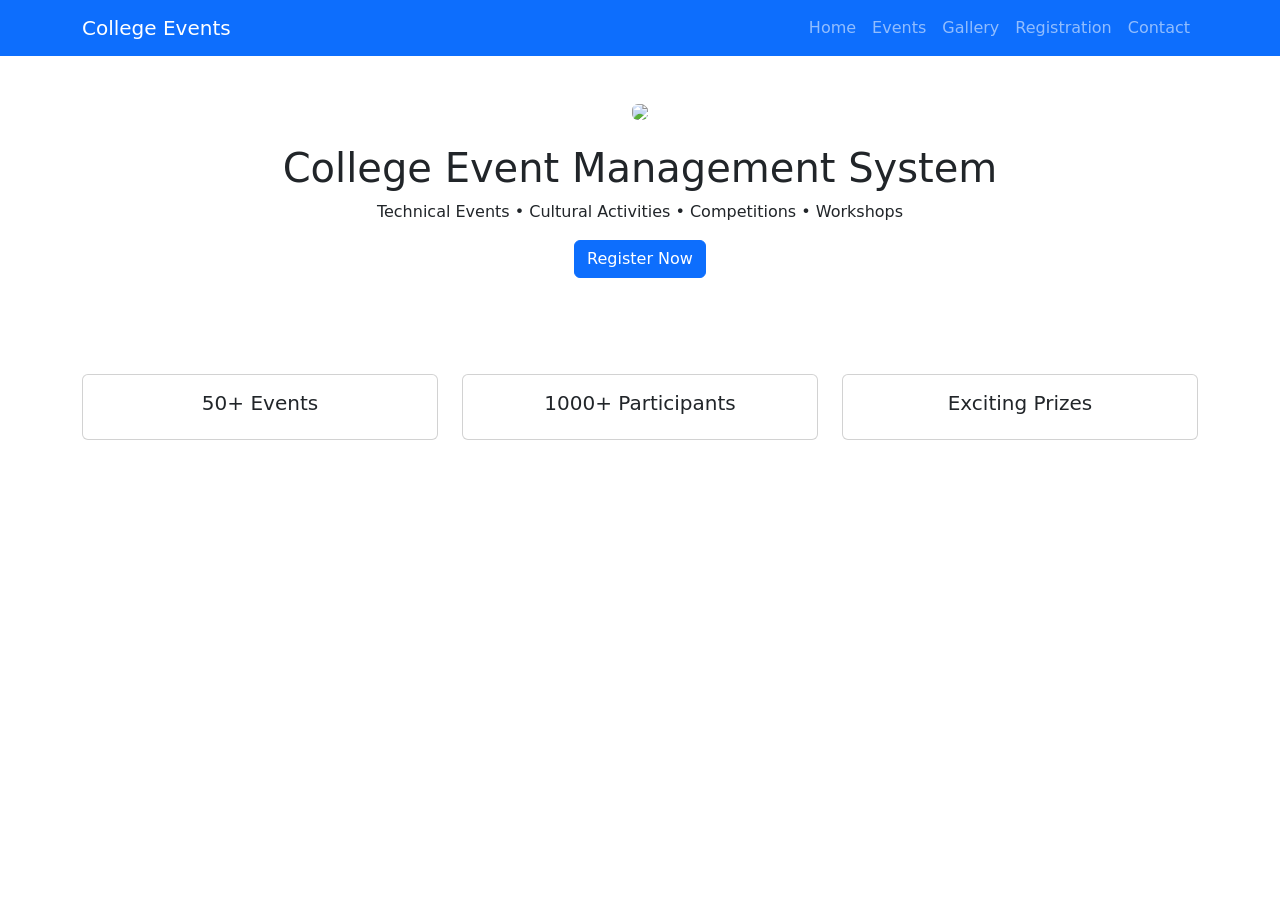
==== index.html @ 14a6017d "Index Created" ====
<!DOCTYPE html>
<html lang="en">
<head>
<meta charset="UTF-8">
<meta name="viewport" content="width=device-width, initial-scale=1.0">
<title>College Event Management System</title>
<link href="https://cdn.jsdelivr.net/npm/bootstrap@5.3.3/dist/css/bootstrap.min.css" rel="stylesheet">
</head>
<body>

<nav class="navbar navbar-expand-lg navbar-dark bg-primary">
<div class="container">
<a class="navbar-brand" href="#">College Events</a>
<button class="navbar-toggler" type="button" data-bs-toggle="collapse" data-bs-target="#nav">
<span class="navbar-toggler-icon"></span>
</button>
<div class="collapse navbar-collapse" id="nav">
<ul class="navbar-nav ms-auto">
<li class="nav-item"><a class="nav-link" href="index.html">Home</a></li>
<li class="nav-item"><a class="nav-link" href="events.html">Events</a></li>
<li class="nav-item"><a class="nav-link" href="gallery.html">Gallery</a></li>
<li class="nav-item"><a class="nav-link" href="registration.html">Registration</a></li>
<li class="nav-item"><a class="nav-link" href="contact.html">Contact</a></li>
</ul>
</div>
</div>
</nav>

<div class="container text-center py-5">
<img src="https://picsum.photos/1200/400" class="img-fluid rounded mb-4">
<h1>College Event Management System</h1>
<p>Technical Events • Cultural Activities • Competitions • Workshops</p>
<a href="registration.html" class="btn btn-primary">Register Now</a>
</div>

<div class="container py-5">
<div class="row text-center">
<div class="col-md-4">
<div class="card">
<div class="card-body">
<h5>50+ Events</h5>
</div>
</div>
</div>
<div class="col-md-4">
<div class="card">
<div class="card-body">
<h5>1000+ Participants</h5>
</div>
</div>
</div>
<div class="col-md-4">
<div class="card">
<div class="card-body">
<h5>Exciting Prizes</h5>
</div>
</div>
</div>
</div>
</div>

</body>
</html>
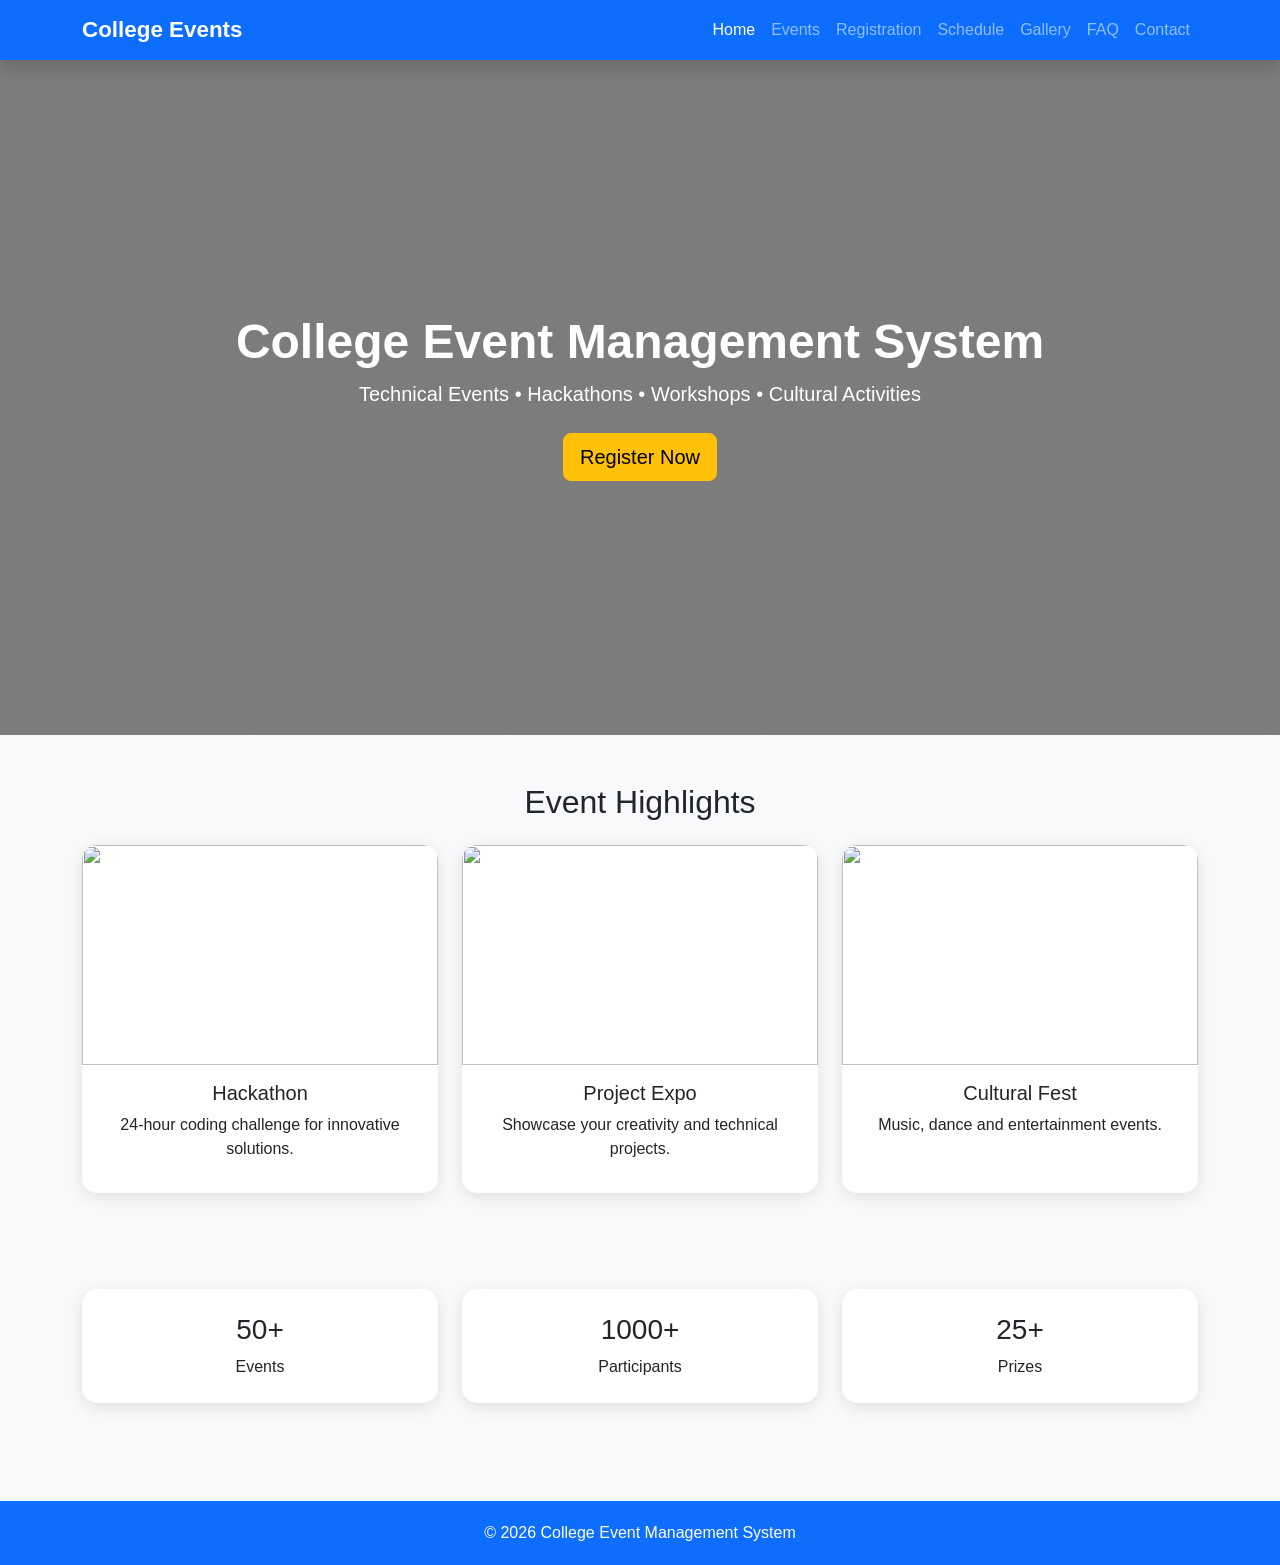
==== commit a3026f1e: "Events Page Created" ====
--- a/index.html
+++ b/index.html
@@ -5,59 +5,109 @@
 <meta name="viewport" content="width=device-width, initial-scale=1.0">
 <title>College Event Management System</title>
 <link href="https://cdn.jsdelivr.net/npm/bootstrap@5.3.3/dist/css/bootstrap.min.css" rel="stylesheet">
+<link rel="stylesheet" href="styles.css">
 </head>
 <body>
 
-<nav class="navbar navbar-expand-lg navbar-dark bg-primary">
+<nav class="navbar navbar-expand-lg navbar-dark bg-primary sticky-top shadow">
 <div class="container">
-<a class="navbar-brand" href="#">College Events</a>
-<button class="navbar-toggler" type="button" data-bs-toggle="collapse" data-bs-target="#nav">
+<a class="navbar-brand fw-bold" href="index.html">College Events</a>
+
+<button class="navbar-toggler" type="button" data-bs-toggle="collapse" data-bs-target="#navbarNav">
 <span class="navbar-toggler-icon"></span>
 </button>
-<div class="collapse navbar-collapse" id="nav">
+
+<div class="collapse navbar-collapse" id="navbarNav">
 <ul class="navbar-nav ms-auto">
-<li class="nav-item"><a class="nav-link" href="index.html">Home</a></li>
+<li class="nav-item"><a class="nav-link active" href="index.html">Home</a></li>
 <li class="nav-item"><a class="nav-link" href="events.html">Events</a></li>
+<li class="nav-item"><a class="nav-link" href="registration.html">Registration</a></li>
+<li class="nav-item"><a class="nav-link" href="schedule.html">Schedule</a></li>
 <li class="nav-item"><a class="nav-link" href="gallery.html">Gallery</a></li>
-<li class="nav-item"><a class="nav-link" href="registration.html">Registration</a></li>
+<li class="nav-item"><a class="nav-link" href="faq.html">FAQ</a></li>
 <li class="nav-item"><a class="nav-link" href="contact.html">Contact</a></li>
 </ul>
 </div>
 </div>
 </nav>
 
-<div class="container text-center py-5">
-<img src="https://picsum.photos/1200/400" class="img-fluid rounded mb-4">
+<section class="hero">
+<div class="container text-center">
 <h1>College Event Management System</h1>
-<p>Technical Events • Cultural Activities • Competitions • Workshops</p>
-<a href="registration.html" class="btn btn-primary">Register Now</a>
+<p class="lead mb-4">Technical Events • Hackathons • Workshops • Cultural Activities</p>
+<a href="registration.html" class="btn btn-warning btn-lg">Register Now</a>
 </div>
+</section>
 
-<div class="container py-5">
-<div class="row text-center">
+<section class="container py-5">
+<h2 class="text-center mb-4">Event Highlights</h2>
+
+<div class="row g-4">
+
 <div class="col-md-4">
-<div class="card">
-<div class="card-body">
-<h5>50+ Events</h5>
-</div>
-</div>
-</div>
-<div class="col-md-4">
-<div class="card">
-<div class="card-body">
-<h5>1000+ Participants</h5>
-</div>
-</div>
-</div>
-<div class="col-md-4">
-<div class="card">
-<div class="card-body">
-<h5>Exciting Prizes</h5>
-</div>
-</div>
+<div class="card h-100">
+<img src="https://picsum.photos/400/250?1" class="card-img-top" alt="">
+<div class="card-body text-center">
+<h5 class="card-title">Hackathon</h5>
+<p>24-hour coding challenge for innovative solutions.</p>
 </div>
 </div>
 </div>
 
+<div class="col-md-4">
+<div class="card h-100">
+<img src="https://picsum.photos/400/250?2" class="card-img-top" alt="">
+<div class="card-body text-center">
+<h5 class="card-title">Project Expo</h5>
+<p>Showcase your creativity and technical projects.</p>
+</div>
+</div>
+</div>
+
+<div class="col-md-4">
+<div class="card h-100">
+<img src="https://picsum.photos/400/250?3" class="card-img-top" alt="">
+<div class="card-body text-center">
+<h5 class="card-title">Cultural Fest</h5>
+<p>Music, dance and entertainment events.</p>
+</div>
+</div>
+</div>
+
+</div>
+</section>
+
+<section class="container py-5">
+<div class="row text-center g-4">
+
+<div class="col-md-4">
+<div class="card p-4">
+<h3>50+</h3>
+<p class="mb-0">Events</p>
+</div>
+</div>
+
+<div class="col-md-4">
+<div class="card p-4">
+<h3>1000+</h3>
+<p class="mb-0">Participants</p>
+</div>
+</div>
+
+<div class="col-md-4">
+<div class="card p-4">
+<h3>25+</h3>
+<p class="mb-0">Prizes</p>
+</div>
+</div>
+
+</div>
+</section>
+
+<footer>
+<p class="mb-0">© 2026 College Event Management System</p>
+</footer>
+
+<script src="https://cdn.jsdelivr.net/npm/bootstrap@5.3.3/dist/js/bootstrap.bundle.min.js"></script>
 </body>
 </html>
--- a/styles.css
+++ b/styles.css
@@ -0,0 +1,85 @@
+*{
+margin:0;
+padding:0;
+box-sizing:border-box;
+}
+
+body{
+background:#f8f9fa;
+font-family:Arial,sans-serif;
+}
+
+.navbar-brand{
+font-size:1.4rem;
+}
+
+.nav-link{
+font-weight:500;
+transition:.3s;
+}
+
+.nav-link:hover{
+color:#ffd54f!important;
+}
+
+.hero{
+height:75vh;
+display:flex;
+justify-content:center;
+align-items:center;
+text-align:center;
+background:linear-gradient(rgba(0,0,0,.5),rgba(0,0,0,.5)),url("https://picsum.photos/1600/900");
+background-size:cover;
+background-position:center;
+color:white;
+}
+
+.hero h1{
+font-size:3rem;
+font-weight:700;
+}
+
+.card{
+border:none;
+border-radius:15px;
+overflow:hidden;
+box-shadow:0 4px 15px rgba(0,0,0,.1);
+transition:.3s;
+}
+
+.card:hover{
+transform:translateY(-8px);
+}
+
+.card img{
+height:220px;
+object-fit:cover;
+}
+
+footer{
+background:#0d6efd;
+color:white;
+text-align:center;
+padding:20px;
+margin-top:50px;
+}
+
+@media(max-width:768px){
+
+.hero{
+height:60vh;
+padding:20px;
+}
+
+.hero h1{
+font-size:2rem;
+}
+
+.navbar-nav{
+text-align:center;
+}
+
+.card img{
+height:180px;
+}
+}
